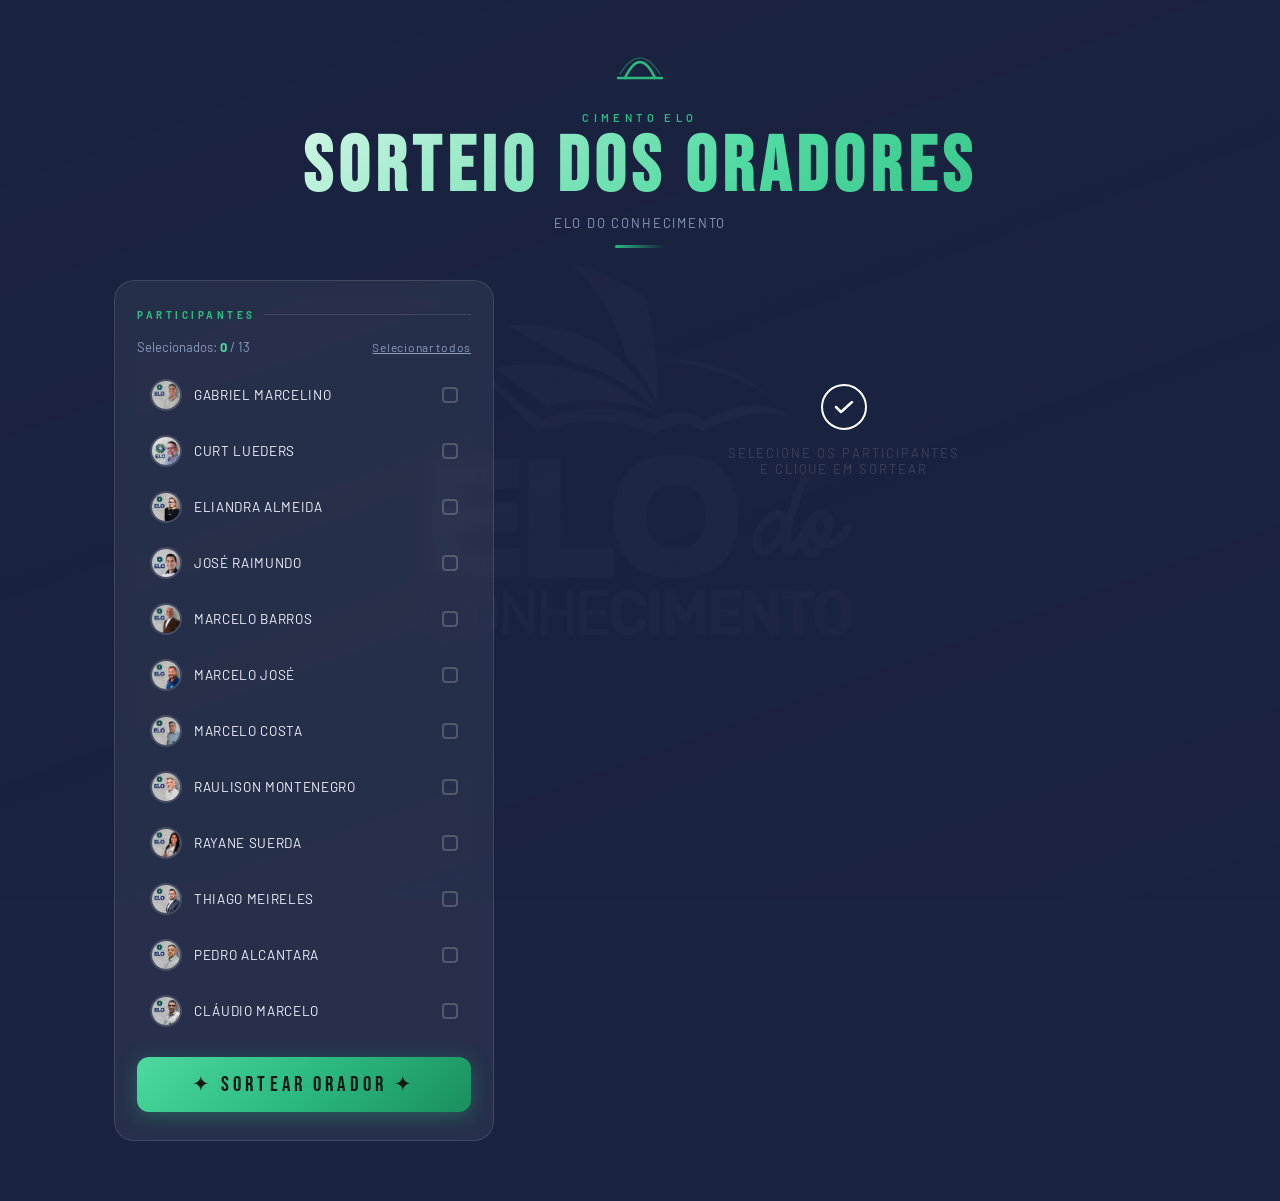
==== Comercial/index.html @ 05b8be35 "Adionando arquivos layout_v2 Adionando arquivos layout_v2" ====
<!DOCTYPE html>
<html lang="pt-br">
<head>
    <meta name="viewport" content="width=device-width, initial-scale=1.0">
    <meta charset="utf-8">
    <title>ELO DO CONHECIMENTO — SORTEIO</title>
    <link href="css/style.css" rel="stylesheet" />
</head>
<body>

<div id="bg"></div>
<div id="bg-overlay"></div>

<div class="page">

    <header>
        <svg class="logo-icon" viewBox="0 0 60 60" fill="none" xmlns="http://www.w3.org/2000/svg">
            <path d="M15 42 Q30 10 45 42" stroke="#2CBA80" stroke-width="2.5" fill="none" stroke-linecap="round"/>
            <path d="M10 38 Q30 6 50 38" stroke="rgba(44,186,128,.4)" stroke-width="1.5" fill="none" stroke-linecap="round"/>
            <line x1="8" y1="42" x2="52" y2="42" stroke="#2CBA80" stroke-width="2.5" stroke-linecap="round"/>
        </svg>
        <p class="eyebrow">Cimento Elo</p>
        <h1>Sorteio dos Oradores</h1>
        <p class="subtitle">Elo do Conhecimento</p>
        <div class="header-line"></div>
    </header>

    <div class="main-grid">

        <!-- Coluna esquerda: lista de participantes -->
        <div class="panel">
            <p class="panel-label">Participantes</p>

            <div class="sel-row">
                <p class="sel-count">Selecionados: <span id="selCount">0</span> / 13</p>
                <button class="toggle-all" onclick="toggleAll()" id="toggleAllBtn">Selecionar todos</button>
            </div>

            <fieldset>
                <ul>
                    <li><input id="c02" type="checkbox" name="item" value="GABRIEL MARCELINO"   /><label for="c02"><img class="avatar-thumb" src="img/photos/GABRIEL_MARCELINO.jpg"   alt="GABRIEL MARCELINO">GABRIEL MARCELINO</label></li>
                    <li><input id="c03" type="checkbox" name="item" value="CURT LUEDERS"        /><label for="c03"><img class="avatar-thumb" src="img/photos/CURT_LUEDERS.jpg"         alt="CURT LUEDERS">CURT LUEDERS</label></li>
                    <li><input id="c04" type="checkbox" name="item" value="ELIANDRA ALMEIDA"    /><label for="c04"><img class="avatar-thumb" src="img/photos/ELIANDRA_ALMEIDA.jpg"     alt="ELIANDRA ALMEIDA">ELIANDRA ALMEIDA</label></li>
                    <li><input id="c05" type="checkbox" name="item" value="JOSÉ RAIMUNDO"       /><label for="c05"><img class="avatar-thumb" src="img/photos/JOSE_RAIMUNDO.jpg"        alt="JOSÉ RAIMUNDO">JOSÉ RAIMUNDO</label></li>
                   <!-- <li><input id="c06" type="checkbox" name="item" value="LUDYMILLA ALVES"     /><label for="c06"><img class="avatar-thumb" src="img/photos/LUDYMILLA_ALVES.jpg"      alt="LUDYMILLA ALVES">LUDYMILLA ALVES</label></li> -->
                    <li><input id="c07" type="checkbox" name="item" value="MARCELO BARROS"      /><label for="c07"><img class="avatar-thumb" src="img/photos/MARCELO_BARROS.jpg"       alt="MARCELO BARROS">MARCELO BARROS</label></li>
                    <li><input id="c08" type="checkbox" name="item" value="MARCELO JOSÉ"        /><label for="c08"><img class="avatar-thumb" src="img/photos/MARCELO_JOSE.jpg"         alt="MARCELO JOSÉ">MARCELO JOSÉ</label></li>
                    <li><input id="c09" type="checkbox" name="item" value="MARCELO COSTA"       /><label for="c09"><img class="avatar-thumb" src="img/photos/MARCELO_COSTA.jpg"        alt="MARCELO COSTA">MARCELO COSTA</label></li>
                    <li><input id="c11" type="checkbox" name="item" value="RAULISON MONTENEGRO" /><label for="c11"><img class="avatar-thumb" src="img/photos/RAULISON_MONTENEGRO.jpg"  alt="RAULISON MONTENEGRO">RAULISON MONTENEGRO</label></li>
                    <li><input id="c12" type="checkbox" name="item" value="RAYANE SUERDA"       /><label for="c12"><img class="avatar-thumb" src="img/photos/RAYANE_SUERDA.jpg"        alt="RAYANE SUERDA">RAYANE SUERDA</label></li>
                    <li><input id="c13" type="checkbox" name="item" value="THIAGO MEIRELES"     /><label for="c13"><img class="avatar-thumb" src="img/photos/THIAGO_MEIRELES.jpg"      alt="THIAGO MEIRELES">THIAGO MEIRELES</label></li>
                    <li><input id="c14" type="checkbox" name="item" value="PEDRO ALCANTARA"     /><label for="c14"><img class="avatar-thumb" src="img/photos/PEDRO_ALCANTARA.jpg"      alt="PEDRO ALCANTARA">PEDRO ALCANTARA</label></li>
                    <li><input id="c15" type="checkbox" name="item" value="CLÁUDIO MARCELO"     /><label for="c15"><img class="avatar-thumb" src="img/photos/CLAUDIO_MARCELO.jpg"      alt="CLÁUDIO MARCELO">CLÁUDIO MARCELO</label></li>
                </ul>
            </fieldset>

            <div class="btn-wrap">
                <input class="bton" onclick="sortRandomly()" type="button" value="✦ SORTEAR ORADOR ✦" />
            </div>
        </div>

        <!-- Coluna direita: resultado e histórico -->
        <div id="result-panel">
            <div id="result">
                <div class="result-placeholder">
                    <svg width="48" height="48" viewBox="0 0 48 48" fill="none">
                        <circle cx="24" cy="24" r="22" stroke="white" stroke-width="2"/>
                        <path d="M16 24l5 5 11-10" stroke="white" stroke-width="2.5" stroke-linecap="round" stroke-linejoin="round"/>
                    </svg>
                    <span>Selecione os participantes<br>e clique em Sortear</span>
                </div>
            </div>

            <div id="history-section" style="display:none" class="history-wrap">
                <p class="panel-label">Histórico do dia</p>
                <div class="history-list" id="historyList"></div>
            </div>
        </div>

    </div>
</div>

<script src="javascript/sort.js"></script>
</body>
</html>
---- Comercial/css/style.css ----
@import url('https://fonts.googleapis.com/css2?family=Bebas+Neue&family=Barlow:wght@300;400;600;700&display=swap');

*, *::before, *::after { box-sizing: border-box; margin: 0; padding: 0; }

:root {
    --blue-dark:   #1a2340;
    --blue-mid:    #2b3455;
    --green:       #2CBA80;
    --green-lt:    #4dd9a0;
    --white:       #f0f4ff;
    --muted:       #8a9bbf;
    --card-bg:     rgba(255,255,255,0.06);
    --card-border: rgba(255,255,255,0.12);
}

/* ── BODY ── */
body {
    min-height: 100vh;
    background-color: var(--blue-dark);
    color: var(--white);
    font-family: 'Barlow', sans-serif;
    display: flex;
    flex-direction: column;
    align-items: center;
    overflow-x: hidden;
}

/* ── BACKGROUND ── */
#bg {
    position: fixed;
    inset: 0;
    background-image: url('../img/background/Fundo_page-0003.jpg');
    background-size: cover;
    background-position: center;
    opacity: 0.12;
    z-index: 0;
    pointer-events: none;
}
#bg-overlay {
    position: fixed;
    inset: 0;
    background: linear-gradient(160deg, var(--blue-dark) 0%, rgba(26,35,64,0.85) 50%, rgba(26,35,64,0.97) 100%);
    z-index: 0;
    pointer-events: none;
}

/* ── PAGE WRAPPER ── */
.page {
    position: relative;
    z-index: 1;
    width: 100%;
    max-width: 1100px;
    padding: 36px 24px 60px;
    display: flex;
    flex-direction: column;
    align-items: center;
    gap: 32px;
}

/* ── HEADER ── */
header { text-align: center; width: 100%; }

.logo-icon { width: 60px; margin-bottom: 12px; }

.eyebrow {
    font-size: 11px;
    font-weight: 600;
    letter-spacing: .4em;
    color: var(--green);
    text-transform: uppercase;
    margin-bottom: 6px;
}
h1 {
    font-family: 'Bebas Neue', sans-serif;
    font-size: clamp(2.6rem, 6vw, 4.8rem);
    letter-spacing: .08em;
    line-height: 1;
    background: linear-gradient(135deg, #fff 0%, var(--green-lt) 60%, var(--green) 100%);
    -webkit-background-clip: text;
    -webkit-text-fill-color: transparent;
    background-clip: text;
}
.subtitle {
    margin-top: 8px;
    font-size: 13px;
    color: var(--muted);
    letter-spacing: .14em;
    text-transform: uppercase;
}
.header-line {
    width: 50px; height: 3px;
    background: linear-gradient(90deg, var(--green), transparent);
    border-radius: 2px;
    margin: 14px auto 0;
}

/* ── MAIN GRID ── */
.main-grid {
    display: grid;
    grid-template-columns: 380px 1fr;
    gap: 28px;
    width: 100%;
}
@media (max-width: 780px) {
    .main-grid { grid-template-columns: 1fr; }
}

/* ── PANEL ── */
.panel {
    background: var(--card-bg);
    border: 1px solid var(--card-border);
    border-radius: 20px;
    padding: 28px 22px;
    backdrop-filter: blur(8px);
}
.panel-label {
    font-size: 10px;
    font-weight: 700;
    letter-spacing: .35em;
    color: var(--green);
    text-transform: uppercase;
    margin-bottom: 18px;
    display: flex;
    align-items: center;
    gap: 8px;
}
.panel-label::after {
    content: '';
    flex: 1;
    height: 1px;
    background: var(--card-border);
}

/* ── SELECTION ROW ── */
.sel-row {
    display: flex;
    justify-content: space-between;
    align-items: center;
    margin-bottom: 14px;
}
.sel-count { font-size: 13px; color: var(--muted); }
.sel-count span { color: var(--green-lt); font-weight: 700; }
.toggle-all {
    background: none;
    border: none;
    color: var(--muted);
    font-size: 12px;
    font-family: 'Barlow', sans-serif;
    cursor: pointer;
    text-decoration: underline;
    letter-spacing: .06em;
    padding: 0;
    transition: color .2s;
}
.toggle-all:hover { color: var(--green-lt); }

/* ── PARTICIPANT LIST ── */
fieldset { border: none; }
ul { list-style: none; display: flex; flex-direction: column; gap: 4px; }
li { position: relative; }
li input[type="checkbox"] { display: none; }

li label {
    display: flex;
    align-items: center;
    gap: 12px;
    padding: 9px 12px;
    border-radius: 10px;
    border: 1px solid transparent;
    cursor: pointer;
    font-size: 13.5px;
    font-weight: 400;
    letter-spacing: .05em;
    color: var(--white);
    transition: background .15s, border-color .15s, color .15s;
    user-select: none;
}
li label:hover {
    background: rgba(44,186,128,.08);
    border-color: rgba(44,186,128,.2);
}
li label .avatar-thumb {
    width: 32px;
    height: 32px;
    border-radius: 50%;
    object-fit: cover;
    flex-shrink: 0;
    border: 2px solid rgba(255,255,255,.15);
    transition: border-color .15s;
}

/* custom checkbox */
li label::before {
    content: '';
    flex-shrink: 0;
    width: 16px;
    height: 16px;
    border: 2px solid rgba(255,255,255,.2);
    border-radius: 4px;
    background: transparent;
    transition: background .15s, border-color .15s;
    order: 99;
    margin-left: auto;
}
li input[type="checkbox"]:checked + label {
    background: rgba(44,186,128,.12);
    border-color: rgba(44,186,128,.4);
    color: var(--green-lt);
    font-weight: 600;
}
li input[type="checkbox"]:checked + label .avatar-thumb {
    border-color: var(--green);
}
li input[type="checkbox"]:checked + label::before {
    background: var(--green);
    border-color: var(--green);
    background-image: url("data:image/svg+xml,%3Csvg xmlns='http://www.w3.org/2000/svg' viewBox='0 0 12 10'%3E%3Cpath d='M1 5l3.5 3.5L11 1' stroke='%23fff' stroke-width='2' fill='none' stroke-linecap='round' stroke-linejoin='round'/%3E%3C/svg%3E");
    background-repeat: no-repeat;
    background-position: center;
    background-size: 9px;
}

/* ── DRAW BUTTON ── */
.btn-wrap { margin-top: 20px; }
.bton {
    width: 100%;
    padding: 15px;
    background: linear-gradient(135deg, var(--green-lt), var(--green), #1a8f5e);
    border: none;
    border-radius: 12px;
    font-family: 'Bebas Neue', sans-serif;
    font-size: 1.3rem;
    letter-spacing: .2em;
    color: #0d1a12;
    cursor: pointer;
    transition: filter .2s, transform .1s, box-shadow .2s;
    box-shadow: 0 4px 20px rgba(44,186,128,.35);
}
.bton:hover  { filter: brightness(1.1); box-shadow: 0 6px 28px rgba(44,186,128,.5); }
.bton:active { transform: scale(.98); }

/* ── RESULT PANEL ── */
#result-panel {
    display: flex;
    flex-direction: column;
    gap: 20px;
}

.result-placeholder {
    display: flex;
    flex-direction: column;
    align-items: center;
    justify-content: center;
    min-height: 300px;
    color: rgba(255,255,255,.15);
    font-size: 13px;
    letter-spacing: .15em;
    text-transform: uppercase;
    text-align: center;
    gap: 14px;
}

/* ── WINNER CARDS ── */
.winners-grid {
    display: grid;
    grid-template-columns: 1fr 1fr;
    gap: 16px;
    width: 100%;
}
@media (max-width: 500px) {
    .winners-grid { grid-template-columns: 1fr; }
}

.winner-card {
    background: var(--card-bg);
    border: 1px solid var(--card-border);
    border-radius: 20px;
    padding: 28px 16px;
    backdrop-filter: blur(8px);
    display: flex;
    flex-direction: column;
    align-items: center;
    text-align: center;
    animation: popIn .45s cubic-bezier(.34,1.56,.64,1) both;
    position: relative;
    overflow: hidden;
}
.winner-card::before {
    content: '';
    position: absolute;
    inset: 0;
    background: radial-gradient(ellipse 80% 50% at 50% 0%, rgba(44,186,128,.12), transparent 70%);
    pointer-events: none;
}

@keyframes popIn {
    from { opacity: 0; transform: translateY(20px) scale(.94); }
    to   { opacity: 1; transform: translateY(0) scale(1); }
}

.winner-badge {
    font-size: 10px;
    font-weight: 700;
    letter-spacing: .3em;
    color: var(--green);
    text-transform: uppercase;
    margin-bottom: 16px;
    z-index: 1;
}
.winner-photo {
    width: 130px;
    height: 130px;
    border-radius: 50%;
    object-fit: cover;
    border: 4px solid var(--green);
    box-shadow: 0 0 32px rgba(44,186,128,.4), 0 8px 24px rgba(0,0,0,.4);
    animation: photoReveal 1s ease-out both;
    margin-bottom: 18px;
    z-index: 1;
}
@keyframes photoReveal {
    from { opacity: 0; transform: scale(.8); filter: blur(8px); }
    to   { opacity: 1; transform: scale(1);  filter: blur(0);   }
}
.winner-name {
    font-family: 'Bebas Neue', sans-serif;
    font-size: clamp(1.2rem, 2.5vw, 1.8rem);
    letter-spacing: .08em;
    background: linear-gradient(135deg, #fff, var(--green-lt));
    -webkit-background-clip: text;
    -webkit-text-fill-color: transparent;
    background-clip: text;
    line-height: 1.15;
    margin-bottom: 4px;
    z-index: 1;
}
.winner-number {
    font-size: 11px;
    color: var(--muted);
    letter-spacing: .12em;
    z-index: 1;
}

/* pulsing rings */
.ring {
    position: absolute;
    width: 180px; height: 180px;
    border-radius: 50%;
    border: 1px solid rgba(44,186,128,.18);
    top: 46px;
    animation: ringPulse 2.2s ease-out infinite;
    pointer-events: none;
}
.ring:nth-child(2) {
    width: 220px; height: 220px;
    top: 26px;
    animation-delay: .35s;
}
@keyframes ringPulse {
    0%   { transform: scale(.88); opacity: .7; }
    100% { transform: scale(1.25); opacity: 0; }
}

/* ── ERROR MESSAGE ── */
.error-msg {
    color: #e07070;
    font-size: 13px;
    text-align: center;
    padding: 14px 18px;
    border: 1px solid rgba(220,96,96,.3);
    border-radius: 12px;
    background: rgba(220,96,96,.06);
    animation: popIn .3s ease both;
    letter-spacing: .04em;
}

/* ── HISTORY ── */
.history-wrap {
    background: var(--card-bg);
    border: 1px solid var(--card-border);
    border-radius: 20px;
    padding: 22px;
    backdrop-filter: blur(8px);
}
.history-list {
    display: flex;
    flex-direction: column;
    gap: 8px;
    max-height: 180px;
    overflow-y: auto;
    scrollbar-width: thin;
    scrollbar-color: var(--card-border) transparent;
}
.history-list::-webkit-scrollbar { width: 4px; }
.history-list::-webkit-scrollbar-thumb { background: var(--card-border); border-radius: 2px; }

.history-item {
    display: flex;
    align-items: center;
    gap: 10px;
    font-size: 13px;
    color: var(--muted);
    padding: 6px 10px;
    border-radius: 8px;
    background: rgba(255,255,255,.03);
}
.history-item strong { color: var(--white); font-weight: 600; }
.history-num {
    min-width: 20px; height: 20px;
    background: var(--blue-mid);
    border-radius: 50%;
    font-size: 10px;
    display: flex;
    align-items: center;
    justify-content: center;
    color: var(--green);
    font-weight: 700;
    flex-shrink: 0;
}
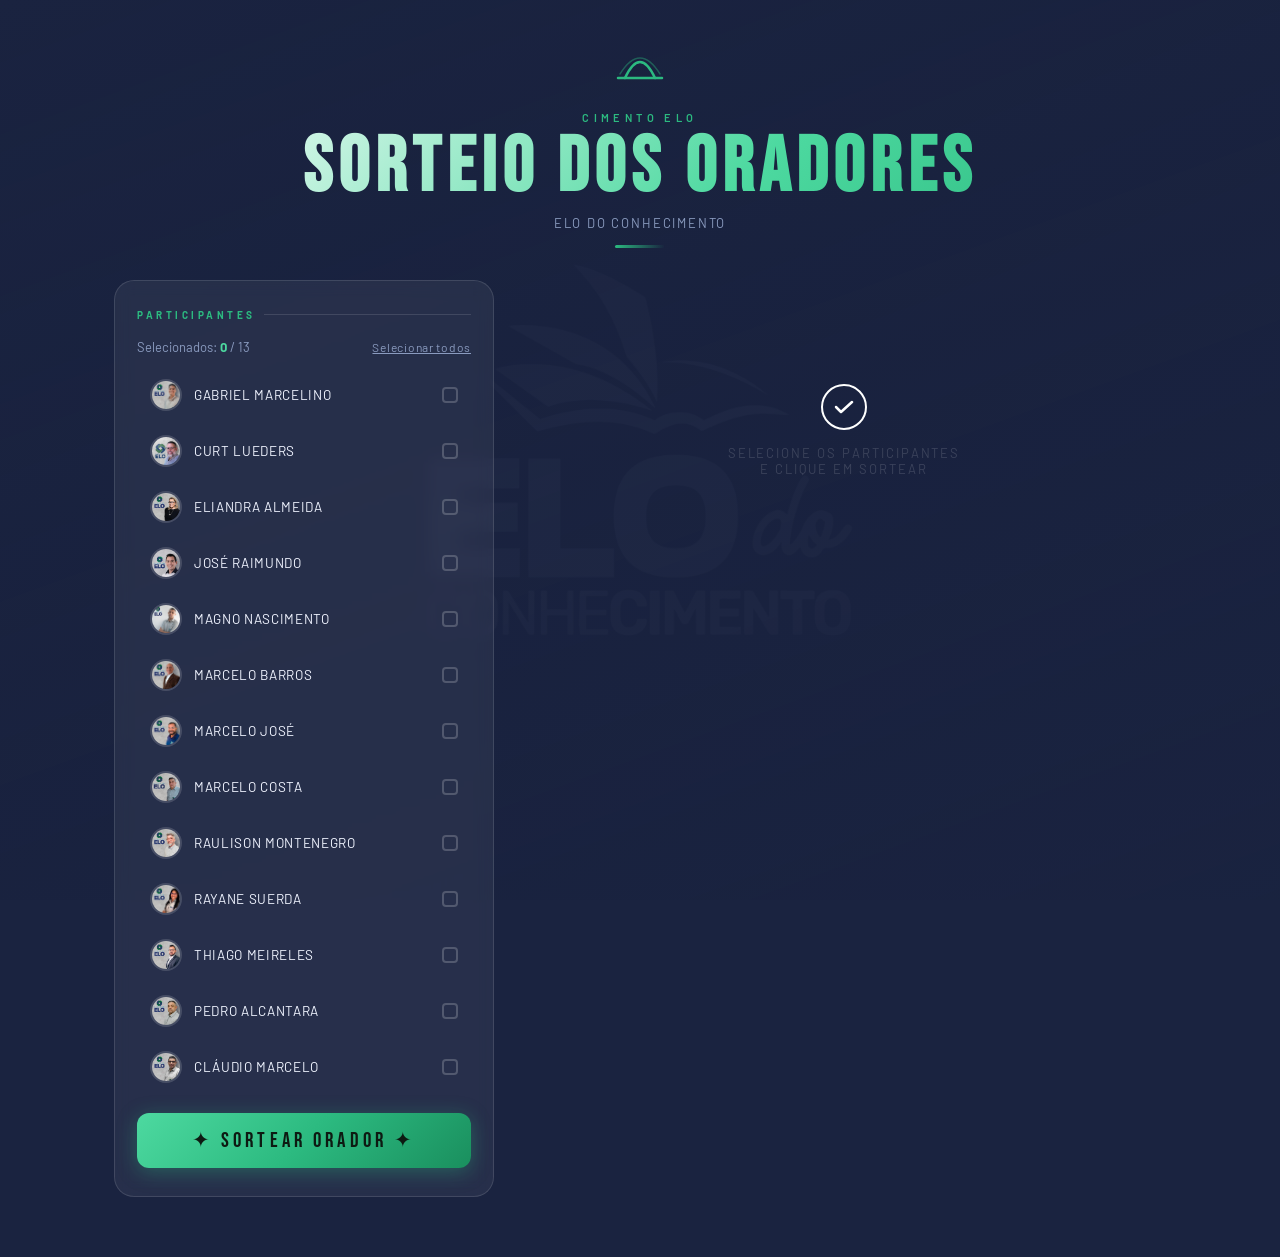
==== commit eb3e5213: "upload novos arquivos Exluido ludmilla e add Magno" ====
--- a/Comercial/index.html
+++ b/Comercial/index.html
@@ -42,7 +42,7 @@
                     <li><input id="c03" type="checkbox" name="item" value="CURT LUEDERS"        /><label for="c03"><img class="avatar-thumb" src="img/photos/CURT_LUEDERS.jpg"         alt="CURT LUEDERS">CURT LUEDERS</label></li>
                     <li><input id="c04" type="checkbox" name="item" value="ELIANDRA ALMEIDA"    /><label for="c04"><img class="avatar-thumb" src="img/photos/ELIANDRA_ALMEIDA.jpg"     alt="ELIANDRA ALMEIDA">ELIANDRA ALMEIDA</label></li>
                     <li><input id="c05" type="checkbox" name="item" value="JOSÉ RAIMUNDO"       /><label for="c05"><img class="avatar-thumb" src="img/photos/JOSE_RAIMUNDO.jpg"        alt="JOSÉ RAIMUNDO">JOSÉ RAIMUNDO</label></li>
-                   <!-- <li><input id="c06" type="checkbox" name="item" value="LUDYMILLA ALVES"     /><label for="c06"><img class="avatar-thumb" src="img/photos/LUDYMILLA_ALVES.jpg"      alt="LUDYMILLA ALVES">LUDYMILLA ALVES</label></li> -->
+                    <li><input id="c06" type="checkbox" name="item" value="MAGNO NASCIMENTO"    /><label for="c06"><img class="avatar-thumb" src="img/photos/MAGNO_NASCIMENTO.jpg"     alt="MAGNO NASCIMENTO">MAGNO NASCIMENTO</label></li>
                     <li><input id="c07" type="checkbox" name="item" value="MARCELO BARROS"      /><label for="c07"><img class="avatar-thumb" src="img/photos/MARCELO_BARROS.jpg"       alt="MARCELO BARROS">MARCELO BARROS</label></li>
                     <li><input id="c08" type="checkbox" name="item" value="MARCELO JOSÉ"        /><label for="c08"><img class="avatar-thumb" src="img/photos/MARCELO_JOSE.jpg"         alt="MARCELO JOSÉ">MARCELO JOSÉ</label></li>
                     <li><input id="c09" type="checkbox" name="item" value="MARCELO COSTA"       /><label for="c09"><img class="avatar-thumb" src="img/photos/MARCELO_COSTA.jpg"        alt="MARCELO COSTA">MARCELO COSTA</label></li>
